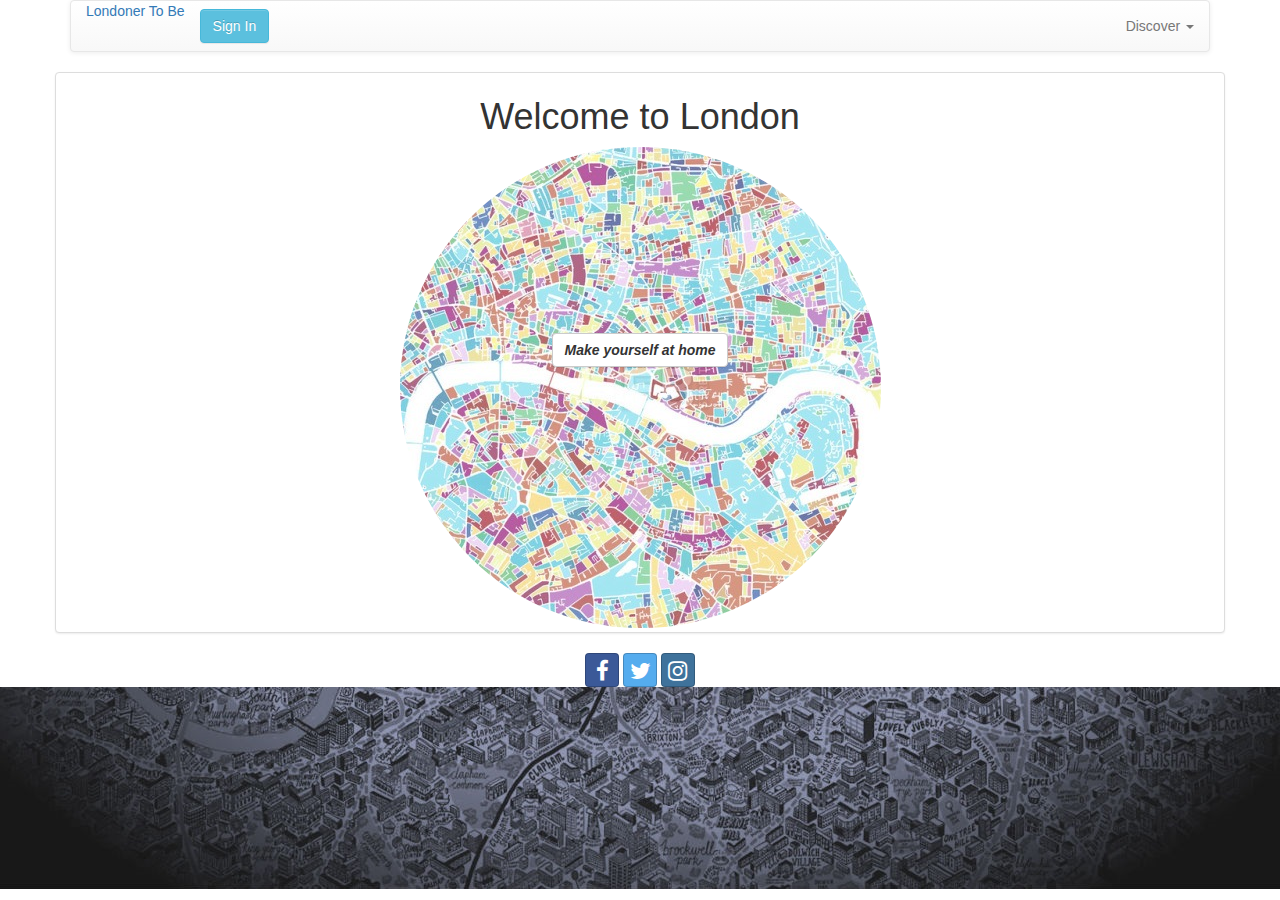
==== index.html @ 235bcf6e "Index update" ====
<!DOCTYPE html>
<html lang="en">
<head>
  <title>Welcome to London</title>
  <meta charset="utf-8">
  <meta name="viewport" content="width=device-width, initial-scale=1">

  <link href='css/bootstrap-theme.css' rel='stylesheet'>
  <link href='css/bootstrap.css' rel='stylesheet'>
  <link href='css/our-custom-styles.css' rel='stylesheet'>
  <link href='css/bootstrap-social.css' rel='stylesheet'>

  <link rel='stylesheet' href='https://cdnjs.cloudflare.com/ajax/libs/font-awesome/4.7.0/css/font-awesome.min.css'>
  <link href='https://fonts.googleapis.com/css?family=Lato' rel='stylesheet'>
  <link href='https://fonts.googleapis.com/css?family=Merriweather' rel='stylesheet'>

</head>

<body>
   <div class="container text-center">

     <nav class="navbar navbar-default">
       <div class="container-fluid">
<!--Brand and toggling-->
         <div class="navbar-header">
         <button class="navbar-toggle collapsed" type="button" data-toggle="collapse" data-target="#myNavbar" aria-expanded="false">
           <span class="sr-only">Toggle navigation</span>
           <span class="icon-bar"></span>
           <span class="icon-bar"></span>
           <span class="icon-bar"></span>
         </button>
         <a class="ldn-brand" href='../londonder-to-be-website/index.html'>Londoner To Be</a>
        </div>
<!--Collect other content for toggling-->
      <form class="navbar-form navbar-left">
          <button class="btn btn-info" type="submit" data-toggle="modal" data-target="#myModal">Sign In</button>
      </form>
      <ul class="nav navbar-nav navbar-right">
        <li><a href="#" class="dropdown-toggle" data-toggle="dropdown" role="button" aria-haspopup="true" aria-expanded="false">Discover <span class="caret"></span></a>
          <ul class="dropdown-menu">
            <li><a href="#">Take the quiz</a></li>
            <li><a href="#">Explore London</a></li>
          </ul>
        </li>
      </ul>

      </div>
    </nav>

<!--Map and enter link-->
     <div class="row" id="box-search">
       <div class="thumbnail">
         <div>
           <h1> Welcome to London </h1>
         </div>
           <img class="img-responsive center-block img-circle" src="images/london_2.jpg" alt="Map of London"/>
         <div class="caption center-block">
           <a class="btn btn-default" href="https://www.airbnb.co.uk/"  role="button">
             <strong><em>Make yourself at home</em></strong>
           </a>
         </div>
       </div>
      </div>

<!--Social media buttons-->
    <div class="row">
      <div class="icon-bar" id='social-buttons'>
          <button class="btn btn-social-icon btn-facebook">
            <span class="fa fa-facebook"></span>
          </button>
          <button class="btn btn-social-icon btn-twitter">
            <span class="fa fa-twitter"></span>
          </button>
          <button class="btn btn-social-icon btn-instagram">
            <span class="fa fa-instagram"></span>
          </button>
      </div>
    </div>

  </div>

  <!-- Modal -->
<div id="myModal" class="modal fade" role="dialog">
  <div class="modal-dialog">

    <!-- Modal content-->
    <div class="modal-content">
      <div class="modal-header">
        <button type="button" class="close" data-dismiss="modal">&times;</button>
        <h4 class="modal-title">Modal Header</h4>
      </div>
      <div class="modal-body">
        <p>Some text in the modal.</p>
      </div>
      <div class="modal-footer">
        <button type="button" class="btn btn-default" data-dismiss="modal">Close</button>
      </div>
    </div>

  </div>
</div>
  <script src="https://code.jquery.com/jquery-3.3.1.min.js" integrity="sha256-FgpCb/KJQlLNfOu91ta32o/NMZxltwRo8QtmkMRdAu8=" crossorigin="anonymous"></script>
  <script src="scripts/bootstrap.js"></script>
</body>

    <!--  <a href="#" class="facebook"><i class="fa fa-facebook"></i></a>
      <a href="#" class="twitter"><i class="fa fa-twitter"></i></a>
      <a href="#" class="google"><i class="fa fa-google"></i></a>
      <a href="#" class="instagram"><i class="fa fa-instagram"></i></a>
      <a href="#" class="pinterest"><i class="fa fa-pinterest"></i></a>
      <a href="#" class="youtube"><i class="fa fa-youtube"></i></a>
    </div> -->



  <!--<body>
    <button id="myBtn"> Subscribe </button>
    <div id="myModal" class="modal">
      <div class="modal-content">
        <span class="close">&times;</span> <!--use &times instead of X for a close button-->
        <!--  <p> Lorem ipsum </p>
            <!-- <form action="#">
              <div class="container2"
                <h2> <em>Tailored, weekly emails for Londoners-to-be</em> </h2>
              </div>

              <div class="container2">
                <input type="text" placeholder="Name" name="name" required>
                <input type="text" placeholder="Email" name="mail" required>
              </div>

              <div class="container2">
                <input type="submit" value="Subscribe">
              </div>
            </form> -->
      <!--  </div>
      <script src="script.js"></script>
    </div>
  </body> -->

</html>
---- css/our-custom-styles.css ----
html {
  text-align: center;
  font-family: 'Lato';
  background-color: white;
  background: url('../images/london_5.jpg') no-repeat center center fixed;
}

.bg-1 {
    background-image: url('../images/london_5.jpg');
    background-size: cover;
  }

/*Navbar*/
.btn-info {

}

/*Map and enter link*/
.img-responsive {
  opacity: 0.7;
  filter: alpha(opacity=70); /*For IE8 and earlier*/
}

.thumbnail {
  position: relative;
}

.caption {
  position: absolute;
  top: 45%;
  left: 0;
  width: 100%;
}

/*Social Media Icons*/
.btn-facebook {
  background: #3B5998;
  color: white;
}

.btn-twitter {
  background: #55ACEE;
  color: white;
}

.btn-instagram {
  background: #125688;
  color: white;
}


/*.enter {

  padding: 10px;
  border-radius: 15px;
  font-size: large;
  font-family: 'Merriweather';
  background-color: rgba(360, 360, 360, 0.8);
}

.enter-text:visited {
  color:black;
  }
.enter-text:link {
  color:inherit;
  }
.enter-text:hover {
  color:grey; font-size:x-large;
  }

.icon-bar {
 position: fixed;
 top: 5%;
 -webkit-transform: translateX(-50%);
 -ms-transform: translateX(-50%);
 transform: translateY(-50%);
}

.icon-bar a {
  display: inline-block;
  text-align: center;
  padding: 10px;
  margin: 0px;
  transition: all 0.3s ease;
  color: white;
  font-size: 15px;
  border-radius: 50%;
  opacity: 0.4;
}

.icon-bar a:hover {
  opacity: 1;
}




/* input[type=text], input[type=submit] {
  width: 250px;
  padding: 12px;
  margin: 0px 0;
  display: inline-block;
  border: 1px solid #ccc;
  box-sizing: border-box;
  border-radius: 50px;
}

input[type=submit] {
  background-color: grey;
  color: white;
  border: grey;
  width: 100px;
  margin: 0px;
}

input[type=submit]:hover {
  opacity: 0.7;
}

.container2 {
  font-family: 'Merriweather';
  font-size: small;
  padding-top: 30px;
}


.modal {
  display: none;
  position: fixed;
  z-index: 1;
  left: 0;
  top: 0;
  width: 50%;
  height: 50%;
  overflow: auto;
  background-color: rgb(0, 0, 0);
  background-color: rgba(0, 0, 0, 0.4);
}

.modal-content {
  background-color: #fefefe;
  margin: 15% auto;
  padding: 20px;
  border: 1px solid #888;
  width: 50%;
}

.close {
  color: #aaa;
  float: right;
  font-size: 28px;
  font-weight: bold;
}

.close:hover,
.close:focus {
  color: black;
  text-decoration: none;
  cursor: pointer;
} */
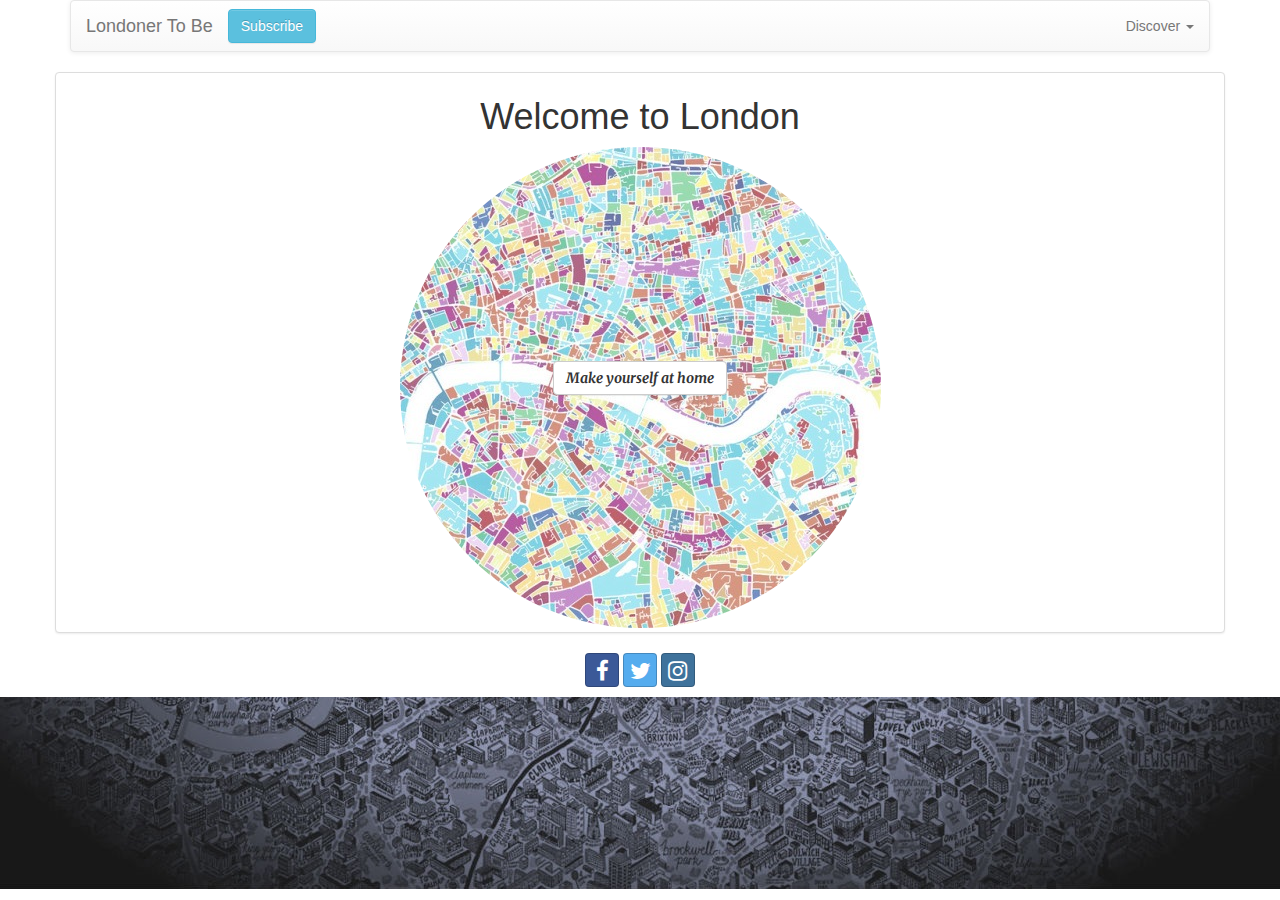
==== commit 194b9cc9: "Correction of modal bug" ====
--- a/index.html
+++ b/index.html
@@ -29,12 +29,12 @@
            <span class="icon-bar"></span>
            <span class="icon-bar"></span>
          </button>
-         <a class="ldn-brand" href='../londonder-to-be-website/index.html'>Londoner To Be</a>
+         <a class="navbar-brand ldn-brand" href='../londonder-to-be-website/index.html'>Londoner To Be</a>
         </div>
 <!--Collect other content for toggling-->
-      <form class="navbar-form navbar-left">
-          <button class="btn btn-info" type="submit" data-toggle="modal" data-target="#myModal">Sign In</button>
-      </form>
+      <div class="navbar-left">
+          <button class="btn btn-info navbar-btn" data-toggle="modal" data-target="#myModal">Subscribe</button>
+      </div>
       <ul class="nav navbar-nav navbar-right">
         <li><a href="#" class="dropdown-toggle" data-toggle="dropdown" role="button" aria-haspopup="true" aria-expanded="false">Discover <span class="caret"></span></a>
           <ul class="dropdown-menu">
@@ -82,21 +82,27 @@
   <!-- Modal -->
 <div id="myModal" class="modal fade" role="dialog">
   <div class="modal-dialog">
-
-    <!-- Modal content-->
-    <div class="modal-content">
+    <div class="modal-content">
       <div class="modal-header">
-        <button type="button" class="close" data-dismiss="modal">&times;</button>
-        <h4 class="modal-title">Modal Header</h4>
+        <button type="button" class="close" data-dismiss="modal" aria-hidden="true">&times;</button>
+        <h4 class="modal-title">Sign up for the full Londoner experience</h4>
       </div>
       <div class="modal-body">
-        <p>Some text in the modal.</p>
+            <form action="#">
+              <div class="container2"
+                <h2> <em>Tailored, weekly emails for Londoners-to-be</em> </h2>
+              </div>
+
+              <div class="container2">
+                <input type="text" placeholder="Name" name="name" required>
+                <input type="text" placeholder="Email" name="mail" required>
+              </div>
+            </form>
       </div>
       <div class="modal-footer">
-        <button type="button" class="btn btn-default" data-dismiss="modal">Close</button>
+        <button type="button" class="btn btn-submit" data-dismiss="modal">Subscribe</button>
       </div>
     </div>
-
   </div>
 </div>
   <script src="https://code.jquery.com/jquery-3.3.1.min.js" integrity="sha256-FgpCb/KJQlLNfOu91ta32o/NMZxltwRo8QtmkMRdAu8=" crossorigin="anonymous"></script>
--- a/css/our-custom-styles.css
+++ b/css/our-custom-styles.css
@@ -12,7 +12,10 @@
 
 /*Navbar*/
 .btn-info {
+}
 
+.container2 {
+  font-family: 'Merriweather';
 }
 
 /*Map and enter link*/
@@ -27,12 +30,16 @@
 
 .caption {
   position: absolute;
-  top: 45%;
+  top: 50%;
   left: 0;
   width: 100%;
+  font-family: 'Merriweather';
 }
 
 /*Social Media Icons*/
+.icon-bar {
+  margin-bottom: 10px;
+}
 .btn-facebook {
   background: #3B5998;
   color: white;
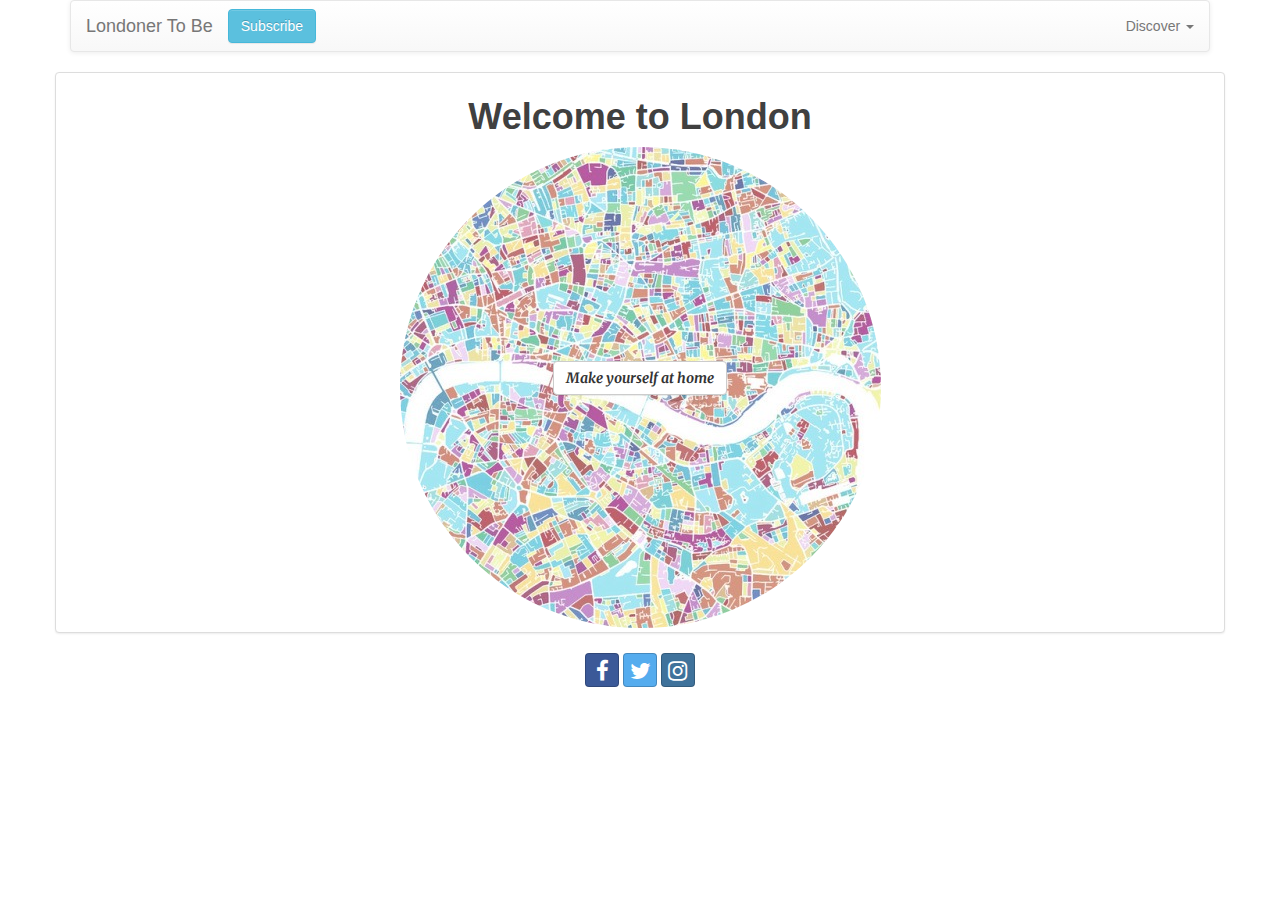
==== commit 9474c770: "Font color" ====
--- a/index.html
+++ b/index.html
@@ -14,9 +14,22 @@
   <link href='https://fonts.googleapis.com/css?family=Lato' rel='stylesheet'>
   <link href='https://fonts.googleapis.com/css?family=Merriweather' rel='stylesheet'>
 
+  <!-- Google Tag Manager -->
+  <script>(function(w,d,s,l,i){w[l]=w[l]||[];w[l].push({'gtm.start':
+  new Date().getTime(),event:'gtm.js'});var f=d.getElementsByTagName(s)[0],
+  j=d.createElement(s),dl=l!='dataLayer'?'&l='+l:'';j.async=true;j.src=
+  'https://www.googletagmanager.com/gtm.js?id='+i+dl;f.parentNode.insertBefore(j,f);
+  })(window,document,'script','dataLayer','GTM-5QP6VN7');</script>
+  <!-- End Google Tag Manager -->
+
 </head>
 
 <body>
+  <!-- Google Tag Manager (noscript) -->
+<noscript><iframe src="https://www.googletagmanager.com/ns.html?id=GTM-5QP6VN7"
+height="0" width="0" style="display:none;visibility:hidden"></iframe></noscript>
+<!-- End Google Tag Manager (noscript) -->
+
    <div class="container text-center">
 
      <nav class="navbar navbar-default">
@@ -29,7 +42,7 @@
            <span class="icon-bar"></span>
            <span class="icon-bar"></span>
          </button>
-         <a class="navbar-brand ldn-brand" href='../londonder-to-be-website/index.html'>Londoner To Be</a>
+         <a class="navbar-brand ldn-brand" href="/index.html">Londoner To Be</a>
         </div>
 <!--Collect other content for toggling-->
       <div class="navbar-left">
@@ -51,7 +64,7 @@
      <div class="row" id="box-search">
        <div class="thumbnail">
          <div>
-           <h1> Welcome to London </h1>
+           <h1> <strong> Welcome to London </strong> </h1>
          </div>
            <img class="img-responsive center-block img-circle" src="images/london_2.jpg" alt="Map of London"/>
          <div class="caption center-block">
@@ -107,41 +120,6 @@
 </div>
   <script src="https://code.jquery.com/jquery-3.3.1.min.js" integrity="sha256-FgpCb/KJQlLNfOu91ta32o/NMZxltwRo8QtmkMRdAu8=" crossorigin="anonymous"></script>
   <script src="scripts/bootstrap.js"></script>
+
 </body>
-
-    <!--  <a href="#" class="facebook"><i class="fa fa-facebook"></i></a>
-      <a href="#" class="twitter"><i class="fa fa-twitter"></i></a>
-      <a href="#" class="google"><i class="fa fa-google"></i></a>
-      <a href="#" class="instagram"><i class="fa fa-instagram"></i></a>
-      <a href="#" class="pinterest"><i class="fa fa-pinterest"></i></a>
-      <a href="#" class="youtube"><i class="fa fa-youtube"></i></a>
-    </div> -->
-
-
-
-  <!--<body>
-    <button id="myBtn"> Subscribe </button>
-    <div id="myModal" class="modal">
-      <div class="modal-content">
-        <span class="close">&times;</span> <!--use &times instead of X for a close button-->
-        <!--  <p> Lorem ipsum </p>
-            <!-- <form action="#">
-              <div class="container2"
-                <h2> <em>Tailored, weekly emails for Londoners-to-be</em> </h2>
-              </div>
-
-              <div class="container2">
-                <input type="text" placeholder="Name" name="name" required>
-                <input type="text" placeholder="Email" name="mail" required>
-              </div>
-
-              <div class="container2">
-                <input type="submit" value="Subscribe">
-              </div>
-            </form> -->
-      <!--  </div>
-      <script src="script.js"></script>
-    </div>
-  </body> -->
-
 </html>
--- a/css/our-custom-styles.css
+++ b/css/our-custom-styles.css
@@ -2,7 +2,6 @@
   text-align: center;
   font-family: 'Lato';
   background-color: white;
-  background: url('../images/london_5.jpg') no-repeat center center fixed;
 }
 
 .bg-1 {
@@ -11,14 +10,21 @@
   }
 
 /*Navbar*/
+
 .btn-info {
 }
 
 .container2 {
   font-family: 'Merriweather';
+  color: #404040;
 }
 
 /*Map and enter link*/
+
+h1 {
+  color: #404040;
+}
+
 .img-responsive {
   opacity: 0.7;
   filter: alpha(opacity=70); /*For IE8 and earlier*/
@@ -34,6 +40,7 @@
   left: 0;
   width: 100%;
   font-family: 'Merriweather';
+  color: #404040;
 }
 
 /*Social Media Icons*/
@@ -54,114 +61,3 @@
   background: #125688;
   color: white;
 }
-
-
-/*.enter {
-
-  padding: 10px;
-  border-radius: 15px;
-  font-size: large;
-  font-family: 'Merriweather';
-  background-color: rgba(360, 360, 360, 0.8);
-}
-
-.enter-text:visited {
-  color:black;
-  }
-.enter-text:link {
-  color:inherit;
-  }
-.enter-text:hover {
-  color:grey; font-size:x-large;
-  }
-
-.icon-bar {
- position: fixed;
- top: 5%;
- -webkit-transform: translateX(-50%);
- -ms-transform: translateX(-50%);
- transform: translateY(-50%);
-}
-
-.icon-bar a {
-  display: inline-block;
-  text-align: center;
-  padding: 10px;
-  margin: 0px;
-  transition: all 0.3s ease;
-  color: white;
-  font-size: 15px;
-  border-radius: 50%;
-  opacity: 0.4;
-}
-
-.icon-bar a:hover {
-  opacity: 1;
-}
-
-
-
-
-/* input[type=text], input[type=submit] {
-  width: 250px;
-  padding: 12px;
-  margin: 0px 0;
-  display: inline-block;
-  border: 1px solid #ccc;
-  box-sizing: border-box;
-  border-radius: 50px;
-}
-
-input[type=submit] {
-  background-color: grey;
-  color: white;
-  border: grey;
-  width: 100px;
-  margin: 0px;
-}
-
-input[type=submit]:hover {
-  opacity: 0.7;
-}
-
-.container2 {
-  font-family: 'Merriweather';
-  font-size: small;
-  padding-top: 30px;
-}
-
-
-.modal {
-  display: none;
-  position: fixed;
-  z-index: 1;
-  left: 0;
-  top: 0;
-  width: 50%;
-  height: 50%;
-  overflow: auto;
-  background-color: rgb(0, 0, 0);
-  background-color: rgba(0, 0, 0, 0.4);
-}
-
-.modal-content {
-  background-color: #fefefe;
-  margin: 15% auto;
-  padding: 20px;
-  border: 1px solid #888;
-  width: 50%;
-}
-
-.close {
-  color: #aaa;
-  float: right;
-  font-size: 28px;
-  font-weight: bold;
-}
-
-.close:hover,
-.close:focus {
-  color: black;
-  text-decoration: none;
-  cursor: pointer;
-} */
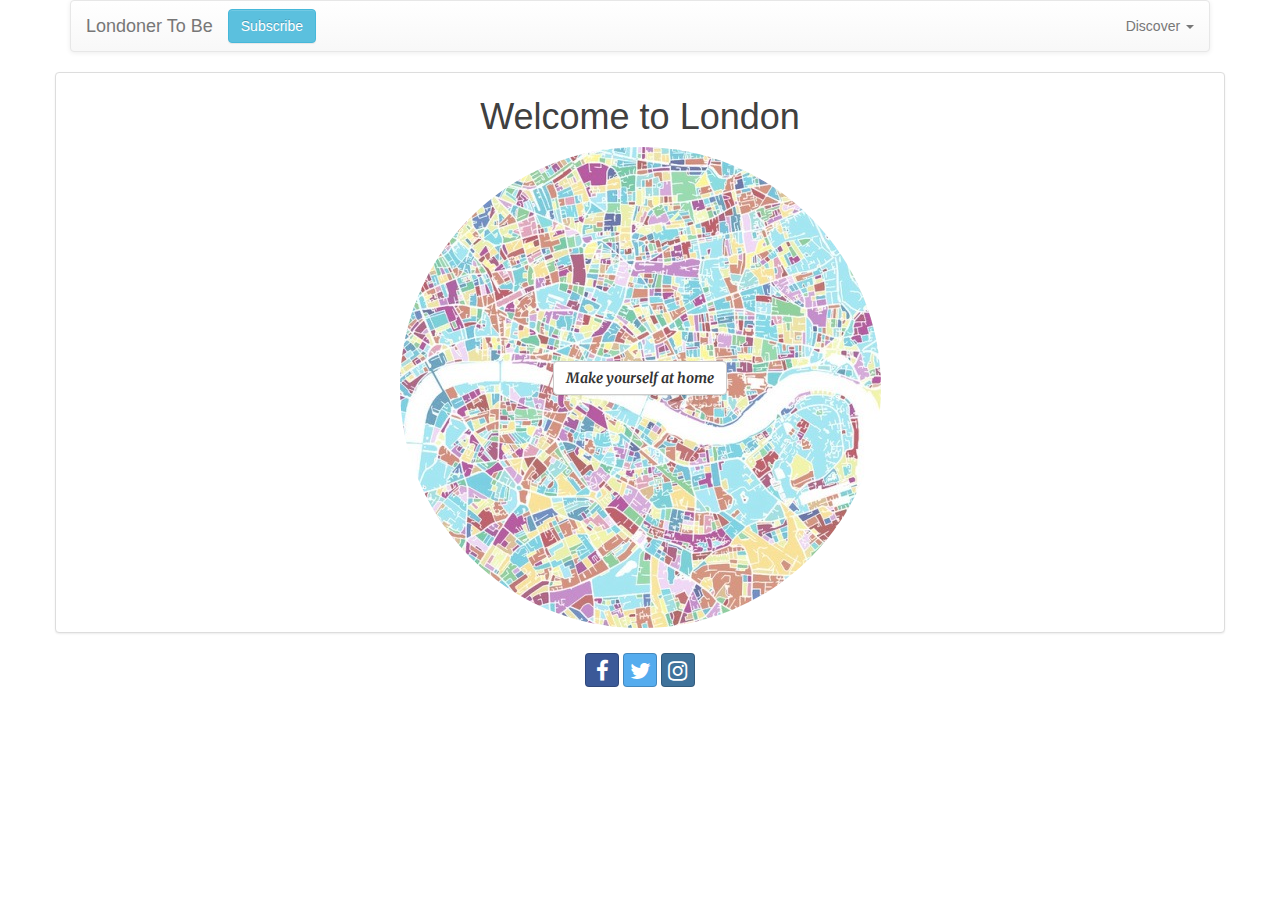
==== commit 0fb5e77a: "Make CSS consistent Fix subscribe button on results page Social media buttons" ====
--- a/index.html
+++ b/index.html
@@ -42,7 +42,7 @@
            <span class="icon-bar"></span>
            <span class="icon-bar"></span>
          </button>
-         <a class="navbar-brand ldn-brand" href="/index.html">Londoner To Be</a>
+         <a class="navbar-brand ldn-brand" href='../londoner-to-be-website/index.html'>Londoner To Be</a>
         </div>
 <!--Collect other content for toggling-->
       <div class="navbar-left">
@@ -51,8 +51,8 @@
       <ul class="nav navbar-nav navbar-right">
         <li><a href="#" class="dropdown-toggle" data-toggle="dropdown" role="button" aria-haspopup="true" aria-expanded="false">Discover <span class="caret"></span></a>
           <ul class="dropdown-menu">
-            <li><a href="#">Take the quiz</a></li>
-            <li><a href="#">Explore London</a></li>
+            <li><a href="../londoner-to-be-website/multiple-choice-quiz/quiz-page.html">Take the quiz</a></li>
+            <li><a href="../londoner-to-be-website/results.html">Explore London</a></li>
           </ul>
         </li>
       </ul>
@@ -64,11 +64,11 @@
      <div class="row" id="box-search">
        <div class="thumbnail">
          <div>
-           <h1> <strong> Welcome to London </strong> </h1>
+           <h1> Welcome to London </h1>
          </div>
            <img class="img-responsive center-block img-circle" src="images/london_2.jpg" alt="Map of London"/>
          <div class="caption center-block">
-           <a class="btn btn-default" href="https://www.airbnb.co.uk/"  role="button">
+           <a class="btn btn-default" href="../londoner-to-be-website/multiple-choice-quiz/quiz-page.html"  role="button">
              <strong><em>Make yourself at home</em></strong>
            </a>
          </div>
@@ -120,6 +120,41 @@
 </div>
   <script src="https://code.jquery.com/jquery-3.3.1.min.js" integrity="sha256-FgpCb/KJQlLNfOu91ta32o/NMZxltwRo8QtmkMRdAu8=" crossorigin="anonymous"></script>
   <script src="scripts/bootstrap.js"></script>
+</body>
 
-</body>
+    <!--  <a href="#" class="facebook"><i class="fa fa-facebook"></i></a>
+      <a href="#" class="twitter"><i class="fa fa-twitter"></i></a>
+      <a href="#" class="google"><i class="fa fa-google"></i></a>
+      <a href="#" class="instagram"><i class="fa fa-instagram"></i></a>
+      <a href="#" class="pinterest"><i class="fa fa-pinterest"></i></a>
+      <a href="#" class="youtube"><i class="fa fa-youtube"></i></a>
+    </div> -->
+
+
+
+  <!--<body>
+    <button id="myBtn"> Subscribe </button>
+    <div id="myModal" class="modal">
+      <div class="modal-content">
+        <span class="close">&times;</span> <!--use &times instead of X for a close button-->
+        <!--  <p> Lorem ipsum </p>
+            <!-- <form action="#">
+              <div class="container2"
+                <h2> <em>Tailored, weekly emails for Londoners-to-be</em> </h2>
+              </div>
+
+              <div class="container2">
+                <input type="text" placeholder="Name" name="name" required>
+                <input type="text" placeholder="Email" name="mail" required>
+              </div>
+
+              <div class="container2">
+                <input type="submit" value="Subscribe">
+              </div>
+            </form> -->
+      <!--  </div>
+      <script src="script.js"></script>
+    </div>
+  </body> -->
+
 </html>
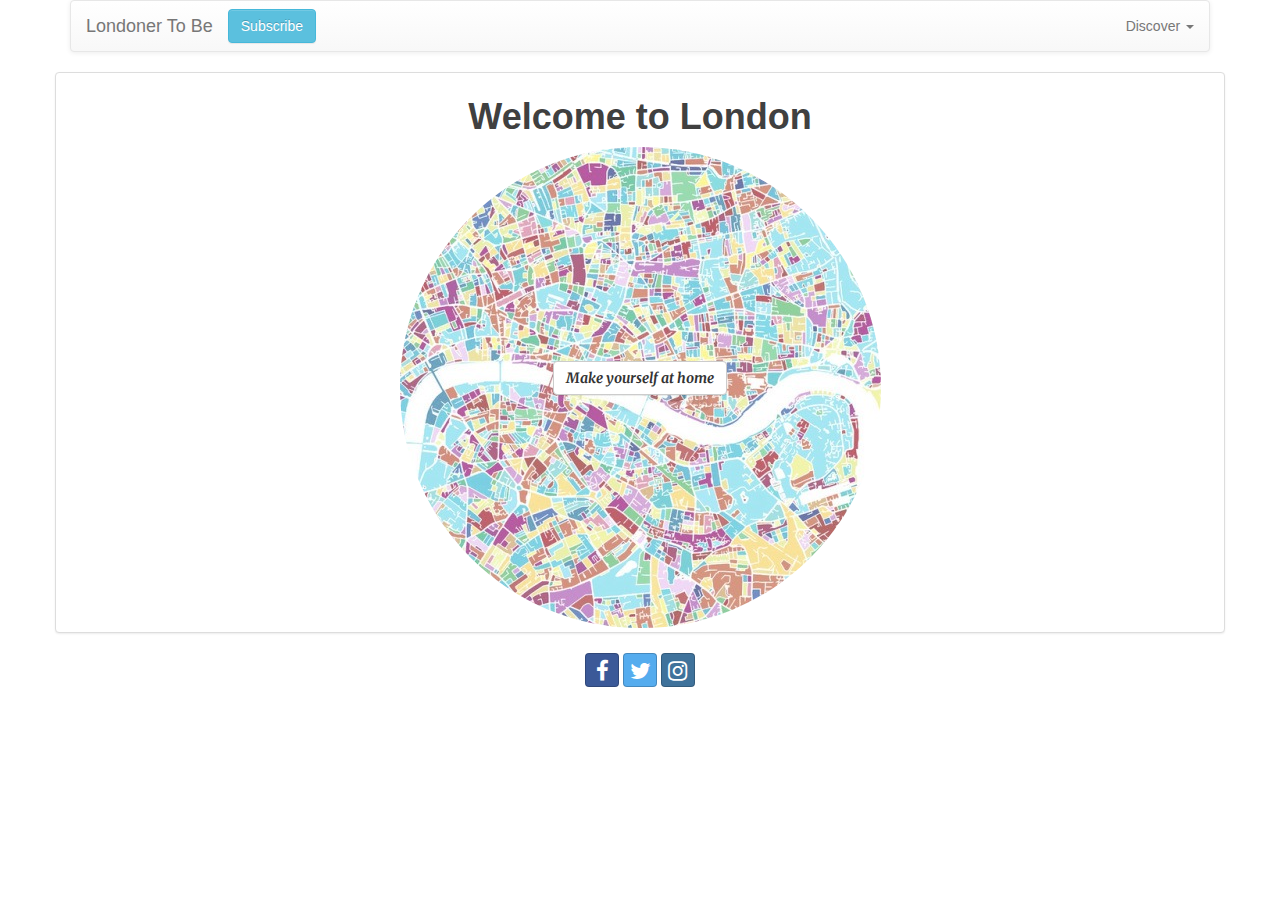
==== commit e31d4ac2: "Merge branch 'master' into Rachel" ====
--- a/index.html
+++ b/index.html
@@ -42,7 +42,9 @@
            <span class="icon-bar"></span>
            <span class="icon-bar"></span>
          </button>
+
          <a class="navbar-brand ldn-brand" href='../londoner-to-be-website/index.html'>Londoner To Be</a>
+
         </div>
 <!--Collect other content for toggling-->
       <div class="navbar-left">
@@ -64,7 +66,7 @@
      <div class="row" id="box-search">
        <div class="thumbnail">
          <div>
-           <h1> Welcome to London </h1>
+           <h1> <strong> Welcome to London </strong> </h1>
          </div>
            <img class="img-responsive center-block img-circle" src="images/london_2.jpg" alt="Map of London"/>
          <div class="caption center-block">
@@ -120,41 +122,6 @@
 </div>
   <script src="https://code.jquery.com/jquery-3.3.1.min.js" integrity="sha256-FgpCb/KJQlLNfOu91ta32o/NMZxltwRo8QtmkMRdAu8=" crossorigin="anonymous"></script>
   <script src="scripts/bootstrap.js"></script>
+
 </body>
-
-    <!--  <a href="#" class="facebook"><i class="fa fa-facebook"></i></a>
-      <a href="#" class="twitter"><i class="fa fa-twitter"></i></a>
-      <a href="#" class="google"><i class="fa fa-google"></i></a>
-      <a href="#" class="instagram"><i class="fa fa-instagram"></i></a>
-      <a href="#" class="pinterest"><i class="fa fa-pinterest"></i></a>
-      <a href="#" class="youtube"><i class="fa fa-youtube"></i></a>
-    </div> -->
-
-
-
-  <!--<body>
-    <button id="myBtn"> Subscribe </button>
-    <div id="myModal" class="modal">
-      <div class="modal-content">
-        <span class="close">&times;</span> <!--use &times instead of X for a close button-->
-        <!--  <p> Lorem ipsum </p>
-            <!-- <form action="#">
-              <div class="container2"
-                <h2> <em>Tailored, weekly emails for Londoners-to-be</em> </h2>
-              </div>
-
-              <div class="container2">
-                <input type="text" placeholder="Name" name="name" required>
-                <input type="text" placeholder="Email" name="mail" required>
-              </div>
-
-              <div class="container2">
-                <input type="submit" value="Subscribe">
-              </div>
-            </form> -->
-      <!--  </div>
-      <script src="script.js"></script>
-    </div>
-  </body> -->
-
 </html>
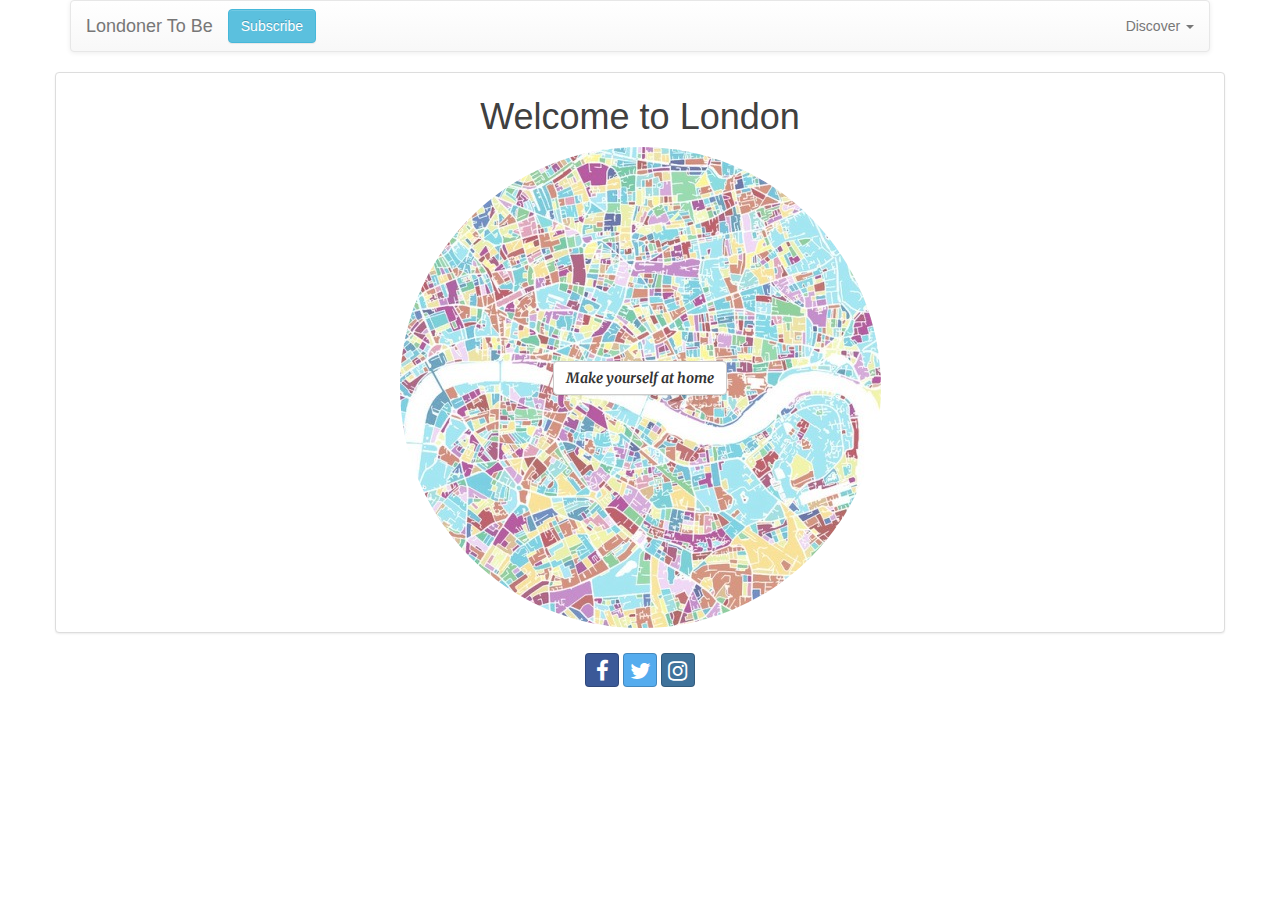
==== commit bba310f4: "Update index.html" ====
--- a/index.html
+++ b/index.html
@@ -42,9 +42,7 @@
            <span class="icon-bar"></span>
            <span class="icon-bar"></span>
          </button>
-
          <a class="navbar-brand ldn-brand" href='../londoner-to-be-website/index.html'>Londoner To Be</a>
-
         </div>
 <!--Collect other content for toggling-->
       <div class="navbar-left">
@@ -66,7 +64,7 @@
      <div class="row" id="box-search">
        <div class="thumbnail">
          <div>
-           <h1> <strong> Welcome to London </strong> </h1>
+           <h1> Welcome to London </h1>
          </div>
            <img class="img-responsive center-block img-circle" src="images/london_2.jpg" alt="Map of London"/>
          <div class="caption center-block">
@@ -122,6 +120,41 @@
 </div>
   <script src="https://code.jquery.com/jquery-3.3.1.min.js" integrity="sha256-FgpCb/KJQlLNfOu91ta32o/NMZxltwRo8QtmkMRdAu8=" crossorigin="anonymous"></script>
   <script src="scripts/bootstrap.js"></script>
+</body>
 
-</body>
+    <!--  <a href="https://www.facebook.com/" class="facebook"><i class="fa fa-facebook"></i></a>
+      <a href="https://twitter.com/" class="twitter"><i class="fa fa-twitter"></i></a>
+      <a href="https://plus.google.com/discover" class="google"><i class="fa fa-google"></i></a>
+      <a href="https://www.instagram.com/?hl=en" class="instagram"><i class="fa fa-instagram"></i></a>
+      <a href="https://www.pinterest.co.uk/" class="pinterest"><i class="fa fa-pinterest"></i></a>
+      <a href="https://www.youtube.com/?hl=en-GB&gl=GB" class="youtube"><i class="fa fa-youtube"></i></a>
+    </div> -->
+
+
+
+  <!--<body>
+    <button id="myBtn"> Subscribe </button>
+    <div id="myModal" class="modal">
+      <div class="modal-content">
+        <span class="close">&times;</span> <!--use &times instead of X for a close button-->
+        <!--  <p> Lorem ipsum </p>
+            <!-- <form action="#">
+              <div class="container2"
+                <h2> <em>Tailored, weekly emails for Londoners-to-be</em> </h2>
+              </div>
+
+              <div class="container2">
+                <input type="text" placeholder="Name" name="name" required>
+                <input type="text" placeholder="Email" name="mail" required>
+              </div>
+
+              <div class="container2">
+                <input type="submit" value="Subscribe">
+              </div>
+            </form> -->
+      <!--  </div>
+      <script src="script.js"></script>
+    </div>
+  </body> -->
+
 </html>
